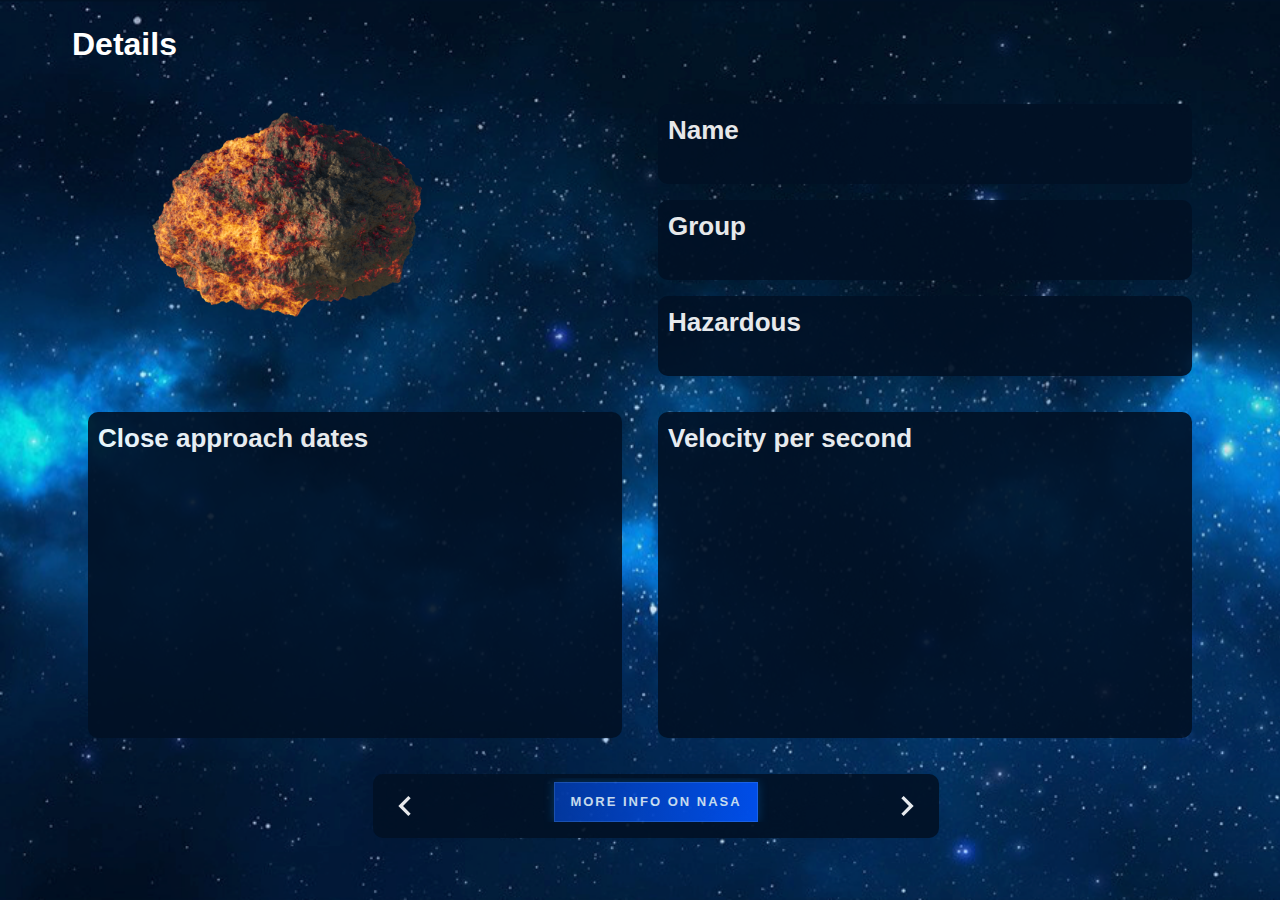
==== detail.html @ 6272f5e7 "commit" ====
<!doctype html>
<html lang="en" >
    <head>
        <meta charset="utf-8">
        <meta http-equiv="x-ua-compatible" content="ie=edge">
        <title>EINDOPDRACHT</title>
        <meta name="description" content="An app about the time of the day the sun is up.">
        <meta name="viewport" content="width=device-width, initial-scale=1.0">
        <meta name="msapplication-TileColor" content="#cce7ff">
        <meta name="theme-color" content="#cce7ff">

        <link rel="apple-touch-icon" sizes="180x180" href="apple-touch-icon.png">
        <link rel="icon" type="image/png" sizes="32x32" href="favicon-32x32.png">
        <link rel="icon" type="image/png" sizes="16x16" href="favicon-16x16.png">
        <link rel="manifest" href="site.webmanifest">
        <link rel="mask-icon" href="safari-pinned-tab.svg" color="#0f3557">

        <link rel="stylesheet" href="css/normalize.css">
        <link rel="stylesheet" href="css/screen.css">

        <script src="script/app2.js"></script>
    </head>
    <body>
        <div class="spaceImgdetail" >
            <!-- Astroid -->
            <div class="o-row">
                <div class="o-container  slide-left">
                    <h2>
                        Details
                    </h2>
                    <div class="c-dashboard">
                        <div class="c-dashboard__item u-x-span-2-bp3">
                            <div class="c-astroidcontainerdetail">
                                <img src="img/png/astroid.png" alt="This is the earth" class="c-astroiddetail">
                            </div>
                        </div>

                        <div class="c-dashboard__item u-x-span-2-bp3">
                            <div class="c-card">
                                <div class="c-card__title">
                                    <h3>Name</h3>
                                </div>
                                <div class="c-card__body">
                                    <p class=" js-astroid-name"></p>
                                </div>
                            </div>
                            <div class="c-card">
                                <div class="c-card__title">
                                    <h3>Group</h3>
                                </div>
                                <div class="c-card__body">
                                    <p class=" js-astroid-namelimited"></p>
                                </div>
                            </div>
                            <div class="c-card">
                                <div class="c-card__title">
                                    <h3>Hazardous</h3>
                                </div>
                                <div class="c-card__body">
                                    <p class=" js-astroid-hazardous"></p>
                                </div>
                            </div>
                        </div>

                        <div class="c-dashboard__item u-x-span-2-bp3">
                            <div class="c-card">
                                <div class="c-card__title">
                                    <h3>Close approach dates</h3>
                                </div>
                                <div class="u-x-span-2-bp3">
                                    <div class="c-card__body c-astroid-dates js-astroid-approach">
                                    </div>
                                </div>
                            </div>
                        </div>
                        <div class="c-dashboard__item u-x-span-2-bp3">
                            <div class="c-card">
                                <div class="c-card__title">
                                    <h3>Velocity per second</h3>
                                </div>
                                <div class="u-x-span-2-bp3">
                                    <div class="c-card__body c-astroid-dates js-astroid-velocity">
                                    </div>
                                </div>
                            </div>
                        </div>
                        <div class="c-dashboard__item c-dashboard__footer">
                            <div class="c-card c-card__footer">
                                <button class="o-button-reset c-button__back c-button__animate js-toggle-back ">
                                    <svg xmlns="http://www.w3.org/2000/svg" viewBox="0 0 24 24" fill="white" width="40px" height="40px"><path d="M0 0h24v24H0z" fill="none"/><path d="M15.41 7.41L14 6l-6 6 6 6 1.41-1.41L10.83 12z"/></svg>
                                </button>
                                <button class="o-button-reset c-button__forward c-button__animate  js-toggle-forward">
                                    <svg class="" xmlns="http://www.w3.org/2000/svg" viewBox="0 0 24 24" fill="white" width="40px" height="40px"><path d="M0 0h24v24H0z" fill="none"/><path d="M10 6L8.59 7.41 13.17 12l-4.58 4.59L10 18l6-6z"/></svg>
                                </button>
                                <div class="c-card__body">
                                    <a class="js-astroid-link c-link-cta c-link-nasa" href="#">More info on nasa</a>
                                </div>
                            </div>
                        </div>
                    </div>
                </div>
            </div>
        </div>
	</body>
</html>
---- css/screen.css ----
/*------------------------------------*\
#FONTS
\*------------------------------------*/
@font-face {
    font-family: "WorkSans Web";
    font-weight: 400;
    src: url("../fonts/WorkSans-Regular.ttf") format("ttf")
}

@font-face {
    font-family: "WorkSans Web";
    font-weight: 600;
    src: url("../fonts/WorkSans-Medium.ttf") format("ttf")
}

@font-face {
    font-family: "WorkSans Web";
    font-weight: 800;
    src: url("../fonts/WorkSans-Bold.ttf") format("ttf")
}
/*------------------------------------*\
#Variables
\*------------------------------------*/

:root {
    /* colors */
    --color-back: #011125;
    --color-front: #ffffff;

    /* opacity */

    /* transitions */

    /*logo width & height */
    --sun-width: 250px;
    --sun-height: 250px;

    --astroid-width: 200%;
    --astroiddetail-width: 150%;

    --ufo-width: 100%;
    /* --ufo-height: 25px; */

     /* baseline */
     --global-baseline: 0.5rem; /* = 8px */
     --global-whitespace: calc(var(--global-baseline) * 3); /* = 24px */
     --global-whitespace-xs: calc(var(--global-baseline) * .5); /* = 4px */
     --global-whitespace-sm: calc(var(--global-baseline) * 1); /*  = 8px */
     --global-whitespace-md: calc(var(--global-baseline) * 2); /*  = 16px */
     --global-whitespace-lg: calc(var(--global-baseline) * 4); /*  = 32px */
     --global-whitespace-xl: calc(var(--global-whitespace) * 2); /*  = 48px */
     --global-whitespace-xxl: calc(var(--global-whitespace) * 3); /*  = 72px */
    
}

/* width */
::-webkit-scrollbar {
  width: 10px;
}

/* Track */
::-webkit-scrollbar-track {
  background: #f1f1f1; 
}
 
/* Handle */
::-webkit-scrollbar-thumb {
  background: #888;
}

/* Handle on hover */
::-webkit-scrollbar-thumb:hover {
  background: #555; 
}

/*------------------------------------*\
#GENERIC
\*------------------------------------*/

/*
    Generic: Page
    ---
    Global page styles + universal box-sizing:
*/

html {
    font-size: 16px;
    line-height: 1.5;
    font-family: "WorkSans Web", Helvetica, arial, sans-serif;
    box-sizing: border-box;
    -webkit-font-smoothing: antialiased;
    -moz-osx-font-smoothing: grayscale;
    font-feature-settings: "zero" 1;

    /* page colors */
    background-color: var(--color-back);
    color: var(--color-front);

}

html, body {
    height: 100%;
    width: 100%;
    margin: 0;
  }

.spaceImg{
    /* background */
    background-image: url("../img/png/space.png");
    background-repeat: no-repeat;
    position: relative;
    background-position: center;
    background-size: cover;
    height: 100%;
    width: 100%;

    overflow:hidden;
}

.spaceImgdetail{
    /* background */
    background-image: url("../img/png/space.png");
    background-repeat: no-repeat;
    position: relative;
    /* background-position: relative; */
    background-size: cover;
    background-attachment: fixed;
    height: 100%;
    width: 100%;

}

.animation-element {
    opacity: 0;
    position: relative;
  }
  /*animation element sliding left*/
  
.animation-element.slide-left {
    opacity: 0;
    -moz-transition: all 500ms linear;
    -webkit-transition: all 500ms linear;
    -o-transition: all 500ms linear;
    transition: all 500ms linear;
    -moz-transform: translate3d(-100px, 0px, 0px);
    -webkit-transform: translate3d(-100px, 0px, 0px);
    -o-transform: translate(-100px, 0px);
    -ms-transform: translate(-100px, 0px);
    transform: translate3d(-100px, 0px, 0px);
  }


*,
*:before,
*:after {
    box-sizing: inherit;
}


/*
* Remove text-shadow in selection highlight:
* https://twitter.com/miketaylr/status/12228805301
*
* Customize the background color to match your design.
*/

::-moz-selection {
    background: red;
    color: white;
    text-shadow: none;
}

::selection {
    background: red;
    color: white;
    text-shadow: none;
}

/*------------------------------------*\
#Elements
\*------------------------------------*/

/*
Elements: Images
---
Default markup for images to make them responsive
*/

img {
    max-width: 500%;
    vertical-align: top;
}

/*
    Elements: typography
    ---
    Default markup for typographic elements
*/

h1,
h2,
h3 {
    font-weight: 700;
}

h1 {
    font-size: 36px;
    line-height: 48px;
    margin: 0 0 24px;
}

h2 {
    font-size: 32px;
    line-height: 40px;
    margin: 0 0 24px;
}

h3 {
    font-size: 26px;
    line-height: 32px;
    margin: 0 0 24px;
}

h4,
h5,
h6 {
    font-size: 16px;
    font-weight: 600;
    line-height: 24px;
    margin: 0 0 24px;
}

p,
ol,
ul,
dl,
table,
address,
figure {
    margin: 0 0 24px;
}

ul,
ol {
    padding-left: 24px;
}

li ul,
li ol {
    margin-bottom: 0;
}

blockquote {
    font-style: normal;
    font-size: 23px;
    line-height: 32px;
    margin: 0 0 24px;
}

blockquote * {
    font-size: inherit;
    line-height: inherit;
}

figcaption {
    font-weight: 400;
    font-size: 12px;
    line-height: 16px;
    margin-top: 8px;
}

hr {
    border: 0;
    height: 1px;
    background: LightGrey;
    margin: 0 0 24px;
}

a {
    color: red;
    outline-color: red;
    outline-width: medium;
    outline-offset: 2px;
}

a:visited,
a:active {
    color: red;
}

a:hover,
a:focus {
    color: red;
}

label,
input {
    display: block;
}

select {
    width: 100%;
}

input::placeholder {
    color: gray;
}

/*------------------------------------*\
#OBJECTS
\*------------------------------------*/

/*
    Objects: Row
    ---
    Creates a horizontal row that stretches the viewport and adds padding around children
*/

.o-row {
    display: flow-root; /* New solution! Fixes margin collapsing */
    position: relative;
    padding: 24px;
}

/* size modifiers */

.o-row--lg {
    padding: 48px 24px 24px;
}

/* color modifiers */

.o-row--neutral-xxxx-light {
    background-color: #fff;
}

@media (min-width: 768px) {
    .o-row {
        padding-left: 48px;
        padding-right: 48px;
    }

    .o-row--md {
        padding-top: 48px;
        padding-bottom: 24px;
    }

    .o-row--lg {
        padding-top: 72px;
        padding-bottom: 48px;
    }
}

/*
    Objects: Container
    ---
    Creates a horizontal container that sets de global max-width
*/

.o-container {
    margin-left: auto;
    margin-right: auto;
    max-width: 71em; /* 71 * 18px = 1278px */
}

/*
    Objects: section
    ---
    Creates vertical whitespace between adjacent sections inside a row
*/

.o-section {
    /* overflow-x: hidden; */
    position: relative;
    display: flow-root; /* New solution! Fixes margin collapsing */
}

.o-section + .o-section {
    padding-top: 24px;
}

@media (min-width: 768px) {
    .o-section--lg + .o-section--lg,
    .o-section--xl + .o-section--xl {
        padding-top: 48px;
    }
}

@media (min-width: 1200px) {
    .o-section--xl + .o-section--xl {
        padding-top: 72px;
    }
}

/*
    Objects: Layout
    ---
    The layout object provides us with a column-style layout system. This object
    contains the basic structural elements, but classes should be complemented
    with width utilities
*/

.o-layout {
    display: -webkit-flex;
    display: -ms-flexbox;
    display: flex;
    flex-wrap: wrap;
}

    .o-layout__item {
        flex-basis: 100%;
    }

/* gutter modifiers, these affect o-layout__item too */

.o-layout--gutter {
    margin: 0 -12px;
}

.o-layout--gutter > .o-layout__item {
    padding: 0 12px;
}

.o-layout--gutter-sm {
    margin: 0 -6px;
}

.o-layout--gutter-sm > .o-layout__item {
    padding: 0 6px;
}

.o-layout--gutter-lg {
    margin: 0 -24px;
}

.o-layout--gutter-lg > .o-layout__item {
    padding: 0 24px;
}

/* reverse horizontal row modifier */

.o-layout--row-reverse {
    flex-direction: row-reverse;
}

/* Horizontal alignment modifiers*/

.o-layout--justify-start {
    justify-content: flex-start;
}

.o-layout--justify-end {
    justify-content: flex-end;
}

.o-layout--justify-center {
    justify-content: center;
}

.o-layout--justify-space-around {
    justify-content: space-around;
}

.o-layout--justify-space-evenly {
    justify-content: space-evenly;
}

.o-layout--justify-space-between {
    justify-content: space-between;
}

/* Vertical alignment modifiers */

.o-layout--align-start {
    align-items: flex-start;
}

.o-layout--align-end {
    align-items: flex-end;
}

.o-layout--align-center {
    align-items: center;
}

.o-layout--align-baseline {
    align-items: baseline;
}

/* Vertical alignment modifiers that only work if there is one than one flex item */

.o-layout--align-content-start {
    align-content: start;
}

.o-layout--align-content-end {
    align-content: end;
}

.o-layout--align-content-center {
    align-content: center;
}

.o-layout--align-content-space-around {
    align-content: space-around;
}

.o-layout--align-content-space-between {
    align-content: space-between;
}

/*
    Object: Button reset
    ---
    Small button reset object
*/

.o-button-reset {
    border: none;
    margin: 0;
    padding: 0;
    width: auto;
    overflow: visible;
    background: transparent;

    /* inherit font & color from ancestor */
    color: inherit;
    font: inherit;

    /* Normalize `line-height`. Cannot be changed from `normal` in Firefox 4+. */
    line-height: normal;

    /* Corrects font smoothing for webkit */
    -webkit-font-smoothing: inherit;
    -moz-osx-font-smoothing: inherit;

    /* Corrects inability to style clickable `input` types in iOS */
    -webkit-appearance: none;
}

/*
    Object: Hide accessible
    ---
    Accessibly hide any element
*/

.o-hide-accessible {
    position: absolute;
    width: 1px;
    height: 1px;
    padding: 0;
    margin: -1px;
    overflow: hidden;
    clip: rect(0, 0, 0, 0);
    border: 0;
}

/*------------------------------------*\
#COMPONENTS
\*------------------------------------*/

/*
    Component: Logo
    ---
    Website main logo
*/

.c-logo {
    display: flex;
    align-items: center;

    margin-top: 32px;

    /*text*/
    font-size: 16px;
    font-weight: 600;
    line-height: 16px;
}

/*
    Component: Earth
    ---
    The Earth
*/

.c-earth{
    position: absolute;
    top: 110%;  /* stond op 50%*/
    left: 50%;
    transform: translate(-50%, -50%);

    /* width: var(--sun-width);
    height: var(--sun-height); */

    width: 110%; 
}

@media (min-width: 600Px ){
    .c-earth{
        top: 100%;
        width: 25%;
    }
}

/*
    Component: Astroid
    ---
    The Astroid
*/

.c-astroid{
    width: var(--astroid-width);
    height: var(--astroid-height);
}

.c-astroidcontainer{
    position: absolute;
    bottom: 25%;
    width: 100%;
}

.c-astroiddetail{
    width: var(--astroiddetail-width);
    height: var(--astroid-height);
}

.c-astroidcontainerdetail{
    position: relative;
    width: 50%;
}

.c-astroid-dates{
    height: 250px;
    overflow: scroll;
}

/*
    Component: UFO
    ---
    The UFO
*/
.c-ufo{
    width: var(--ufo-width);
    height: var(--ufo-height);
}

.c-ufo-move{
    position: relative;
    height: 100%;
    width:100%;

    animation-name: UFO-float;
    animation-duration: 75s;
    animation-iteration-count: infinite;
}

@keyframes UFO-float {
    0%   {left:5%; top:-50px;}
    10%  {left:25%; top:-100px;}
    20%  {left:55%; top:-250px;}
    30%  {left:5%; top:-400px;}
    40%  {left:10%; top:-375px;}
    50%  {left:80%; top:-300px;}
    60%  {left:50%; top:-150px;}
    70%  {left:55%; top:-175px;}
    80%  {left:90%; top:-50px;}
    90%  {left:45%; top:-30px;}
    100% {left:5%; top:-50px;}
    
}

/*
    Component: App
    ---
    Main app wrapper
*/
.c-app{
   max-width: 359px;
   margin: auto;
}

.c-app__summary{
    font-size: 28px;
    line-height: 40px;

}

/*
    Component: Horizon
    ---
    Horizon with sun visualisation
*/
.c-hoizon__bottom{
    max-width: 359px;
    position: absolute;
    bottom: 0px;
}
.c-horizon__line{
    display: flex;
    justify-content: space-between;

    border-top: 1px solid var(--color-front);
    margin-bottom: 34px;
    padding-top: 7px;
}

.c-horizon__time{
    font-size: 12px;
    line-height: 16px;
}

.c-horizon__sky-wrapper {
    position: relative;
    height: 200px;
    overflow: hidden;

    padding-top: 22px;
    padding-right: 40px;
}

.c-horizon__sky {
    position: relative;
    height: 100%;
}

.c-horizon__space {
    position: absolute;
    display: flex;
    flex-direction: column;
    justify-content: center;
    align-items: center;
    width: 40px;

    transform: translateY(22px)
}

.c-dashboard {
    display: grid;
    grid-gap: var(--global-whitespace-xs);
    /* margin-bottom: var(--global-whitespace-md); */

    position: relative;
    width: 100%;
}

.c-dashboard__item {
    width: 100%;
    box-shadow: var(--global-box-shadow);
}

.c-dashboard__footer{
    width: 100%;
}

@media screen and (min-width: 62em) {
    .c-dashboard {
        grid-template-columns: repeat(4, 1fr);
    }

    .c-dashboard__item {
        grid-column: 2 / -2;
    }
}

/*
    Component: Card
*/

.c-card {
    width: auto;

    background-color: var(--color-back);
    border-radius: 10px;
    margin: 16px;
    padding: 10px;

    opacity: 90%;
}

.c-card__header {
    display: flex;
    align-items: center;
    justify-content: space-between;
    /* margin-bottom: var(--global-whitespace-md); */
}

.c-card__title {
    margin-bottom: 0;
    /* font-size: 18px;
    line-height: 25px; */
    font-size: 1.2rem;
    line-height: calc(var(--global-baseline) * 5);
}

.c-card__body {
    width:auto;
    margin: 0;
}

.c-card__landing{
    position: relative;
    display: flex;
    align-items: center;
    width: 50%;
}


.c-card__header,
.c-card__body {
    padding: var(--global-whitespace-md);
}

.c-card__header {
    padding-bottom: 0;
}

.c-card__header > *:last-child,
.c-card__body > *:last-child {
    margin-bottom: 0;
}

.c-card__body,
.c-card__footer {
    padding: var(--global-whitespace-xs) var(--global-whitespace-xs) 0;
    overflow: auto; /* Fix margin collapse */
}

.c-card__footer {   
    text-align: center;
    border-top: 1px solid var(--card__footer-borderColor);
    width: 100%;
}


/*
    Component: CTA link
    ---
    Small cta link with custom animation
*/

.c-link-cta {
    display: inline-block;
    text-decoration: none;
    text-transform: uppercase;
    letter-spacing: 2px;
    font-size: 13px;
    line-height: 24px;
    font-weight: 600;
    padding: 8px 16px;
    transition-duration: .25s;
    transition-timing-function: ease-in-out;
    background: linear-gradient(to right, #033AA7 0%, #0053FB 51%, #033AA7 100%);
    background-size: 200% auto;
    box-shadow: inset 0 0 0 1px rgba(142,199,255,.2), 0 0 10px rgba(17,149,255,.30) ;
}

.c-link-cta,
.c-link-cta:visited,
.c-link-cta:active {
    color: #DBEDFF;
}

.c-link-cta:hover {
    color: #fff;
    background-position: right center;
    box-shadow: inset 0 0 0 1px rgba(142,199,255,.4), 0 0 10px rgba(17,149,255,.8) ;
}

.c-link-nasa{
    /* display: flex;
    justify-content:center;
    align-items: center; */
    margin: auto;
}

/*
    Component: Button
    ---
    Class to put on form buttons or
*/

.c-button__forward { 
    margin: 8px;   
    float: right;
}

.c-button__back { 
    margin: 8px;   
    float: left;
}

.c-button__back.c-button__animate:focus{
    fill: white;
    animation-name: arrowback;
    animation-duration: 5s;
}

.c-button__forward.c-button__animate:focus{
    fill: white;
    animation-name: arrowforward;
    animation-duration: 5s;
}


/* button animation */


@keyframes arrowback {
    0%,
    100% {
        transform: translateX(0);
        opacity: 1;
    }
    23% {
        transform: translateX(20px);
        opacity: 1;
    }
    24%,
    80% {
        transform: translateX(-22px);
        opacity: 0;
    }
    81% {
        opacity: 1;
        transform: translateX(-22px);
    }
}
@keyframes arrowforward {
    0%,
    100% {
        transform: translateX(0px);
        opacity: 1;
    }
    23% {
        transform: translateX(-20px);
        opacity: 1;
    }
    24%,
    80% {
        transform: translateX(22px);
        opacity: 0;
    }
    81% {
        opacity: 1;
        transform: translateX(22px);
    }
}

/*
    Component: figure
    ---
    Special type of figure and figcaption
*/

.c-figure {
    display: flex;
    justify-content: center;
}

/*------------------------------------*\
#UTILITIES
\*------------------------------------*/

/*
    Utilities: Mute
    Mute with opacity
*/
.u-muted{
    opacity: 60%;
}

/*
    Utility: Flex
    ---
    Utility classes to put specific flex properties onto elements
    Will be mostly used on o-layout__item
*/

.u-flex-basis-auto {
    flex-basis: auto !important;
}

.u-flex-grow-1 {
    flex-grow: 1 !important;
}

.u-1-of-2 {
    flex-basis: calc(100% / 2) !important;
}

.u-1-of-3 {
    flex-basis: calc(100% / 3) !important;
}

.u-2-of-3 {
    flex-basis: calc(100% / 3 * 2) !important;
}

.u-1-of-4 {
    flex-basis: calc(100% / 4) !important;
}

.u-3-of-4 {
    flex-basis: calc(100% / 4 * 3) !important;
}

.u-1-of-5 {
    flex-basis: calc(100% / 5) !important;
}

.u-2-of-5 {
    flex-basis: calc(100% / 5 * 2) !important;
}

.u-3-of-5 {
    flex-basis: calc(100% / 5 * 3) !important;
}

.u-4-of-5 {
    flex-basis: calc(100% / 5 * 4) !important;
}

.u-1-of-6 {
    flex-basis: calc(100% / 6) !important;
}

.u-5-of-6 {
    flex-basis: calc(100% / 6 * 5) !important;
}

@media (min-width: 576px) {
    .u-1-of-2-bp1 {
        flex-basis: calc(100% / 2) !important;
    }
    .u-1-of-3-bp1 {
        flex-basis: calc(100% / 3) !important;
    }
    .u-2-of-3-bp1 {
        flex-basis: calc(100% / 3 * 2) !important;
    }
    .u-1-of-4-bp1 {
        flex-basis: calc(100% / 4) !important;
    }
    .u-3-of-4-bp1 {
        flex-basis: calc(100% / 4 * 3) !important;
    }
    .u-1-of-5-bp1 {
        flex-basis: calc(100% / 5) !important;
    }
    .u-2-of-5-bp1 {
        flex-basis: calc(100% / 5 * 2) !important;
    }
    .u-3-of-5-bp1 {
        flex-basis: calc(100% / 5 * 3) !important;
    }
    .u-4-of-5-bp1 {
        flex-basis: calc(100% / 5 * 4) !important;
    }
    .u-1-of-6-bp1 {
        flex-basis: calc(100% / 6) !important;
    }
    .u-5-of-6-bp1 {
        flex-basis: calc(100% / 6 * 5) !important;
    }
}

@media (min-width: 768px) {
    .u-1-of-2-bp2 {
        flex-basis: calc(100% / 2) !important;
    }
    .u-1-of-3-bp2 {
        flex-basis: calc(100% / 3) !important;
    }
    .u-2-of-3-bp2 {
        flex-basis: calc(100% / 3 * 2) !important;
    }
    .u-1-of-4-bp2 {
        flex-basis: calc(100% / 4) !important;
    }
    .u-3-of-4-bp2 {
        flex-basis: calc(100% / 4 * 3) !important;
    }
    .u-1-of-5-bp2 {
        flex-basis: calc(100% / 5) !important;
    }
    .u-2-of-5-bp2 {
        flex-basis: calc(100% / 5 * 2) !important;
    }
    .u-3-of-5-bp2 {
        flex-basis: calc(100% / 5 * 3) !important;
    }
    .u-4-of-5-bp2 {
        flex-basis: calc(100% / 5 * 4) !important;
    }
    .u-1-of-6-bp2 {
        flex-basis: calc(100% / 6) !important;
    }
    .u-5-of-6-bp2 {
        flex-basis: calc(100% / 6 * 5) !important;
    }
}

@media (min-width: 992px) {
    .u-1-of-2-bp3 {
        flex-basis: calc(100% / 2) !important;
    }
    .u-1-of-3-bp3 {
        flex-basis: calc(100% / 3) !important;
    }
    .u-2-of-3-bp3 {
        flex-basis: calc(100% / 3 * 2) !important;
    }
    .u-1-of-4-bp3 {
        flex-basis: calc(100% / 4) !important;
    }
    .u-3-of-4-bp3 {
        flex-basis: calc(100% / 4 * 3) !important;
    }
    .u-1-of-5-bp3 {
        flex-basis: calc(100% / 5) !important;
    }
    .u-2-of-5-bp3 {
        flex-basis: calc(100% / 5 * 2) !important;
    }
    .u-3-of-5-bp3 {
        flex-basis: calc(100% / 5 * 3) !important;
    }
    .u-4-of-5-bp3 {
        flex-basis: calc(100% / 5 * 4) !important;
    }
    .u-1-of-6-bp3 {
        flex-basis: calc(100% / 6) !important;
    }
    .u-5-of-6-bp3 {
        flex-basis: calc(100% / 6 * 5) !important;
    }
}

@media (min-width: 1200px) {
    .u-1-of-2-bp4 {
        flex-basis: calc(100% / 2) !important;
    }
    .u-1-of-3-bp4 {
        flex-basis: calc(100% / 3) !important;
    }
    .u-2-of-3-bp4 {
        flex-basis: calc(100% / 3 * 2) !important;
    }
    .u-1-of-4-bp4 {
        flex-basis: calc(100% / 4) !important;
    }
    .u-3-of-4-bp4 {
        flex-basis: calc(100% / 4 * 3) !important;
    }
    .u-1-of-5-bp4 {
        flex-basis: calc(100% / 5) !important;
    }
    .u-2-of-5-bp4 {
        flex-basis: calc(100% / 5 * 2) !important;
    }
    .u-3-of-5-bp4 {
        flex-basis: calc(100% / 5 * 3) !important;
    }
    .u-4-of-5-bp4 {
        flex-basis: calc(100% / 5 * 4) !important;
    }
    .u-1-of-6-bp4 {
        flex-basis: calc(100% / 6) !important;
    }
    .u-5-of-6-bp4 {
        flex-basis: calc(100% / 6 * 5) !important;
    }
}

/*
    Utilities: span
    Utility classes to span grid items across the x and y axis
*/

/* x: horizontal */

@media (min-width: 62em) {

    .u-x-span-2-bp3 {
        grid-column: span 2;
    }

    .u-x-span-3-bp3 {
        grid-column: span 3;
    }

    .u-x-span-4-bp3 {
        grid-column: span 4;
    }

    .u-x-span-6-bp3 {
        grid-column: span 6;
    }

    .u-x-span-8-bp3 {
        grid-column: span 8;
    }

    .u-x-span-9-bp3 {
        grid-column: span 9;
    }

}

/* y: vertical */

@media (min-width: 62em) {

    .u-y-span-2-bp3 {
        grid-row: span 2;
    }

}



/*------------------------------------*\
#STATES
\*------------------------------------*/

/*
    Change the theme using CSS vars.
*/

.is-night {
    --color-front: #CCE7FF;
    --color-back:  #0F3557;
 }
/* Night version: just switch the light and dark vars */

/*------------------------------------*\
#MEDIA
\*------------------------------------*/

/*
    Print styles.
    ---
    Inlined to avoid the additional HTTP request:
    http://www.phpied.com/delay-loading-your-print-css/
*/

@media print {
    *,
    *:before,
    *:after {
        background: transparent !important;
        color: #000 !important;
        /* Black prints faster:
        http://www.sanbeiji.com/archives/953 */
        box-shadow: none !important;
        text-shadow: none !important;
    }
    a,
    a:visited {
        text-decoration: underline;
    }
    a[href]:after {
        content: " (" attr(href) ")";
    }
    abbr[title]:after {
        content: " (" attr(title) ")";
    }
    /*
    * Don't show links that are fragment identifiers,
    * or use the `javascript:` pseudo protocol
    */
    a[href^="#"]:after,
    a[href^="javascript:"]:after {
        content: "";
    }
    pre {
        white-space: pre-wrap !important;
    }
    pre,
    blockquote {
        border: 1px solid #999;
        page-break-inside: avoid;
    }
    /*
    * Printing Tables:
    * http://css-discuss.incutio.com/wiki/Printing_Tables
    */
    thead {
        display: table-header-group;
    }
    tr,
    img {
        page-break-inside: avoid;
    }
    p,
    h2,
    h3 {
        orphans: 3;
        widows: 3;
    }
    h2,
    h3 {
        page-break-after: avoid;
    }
}
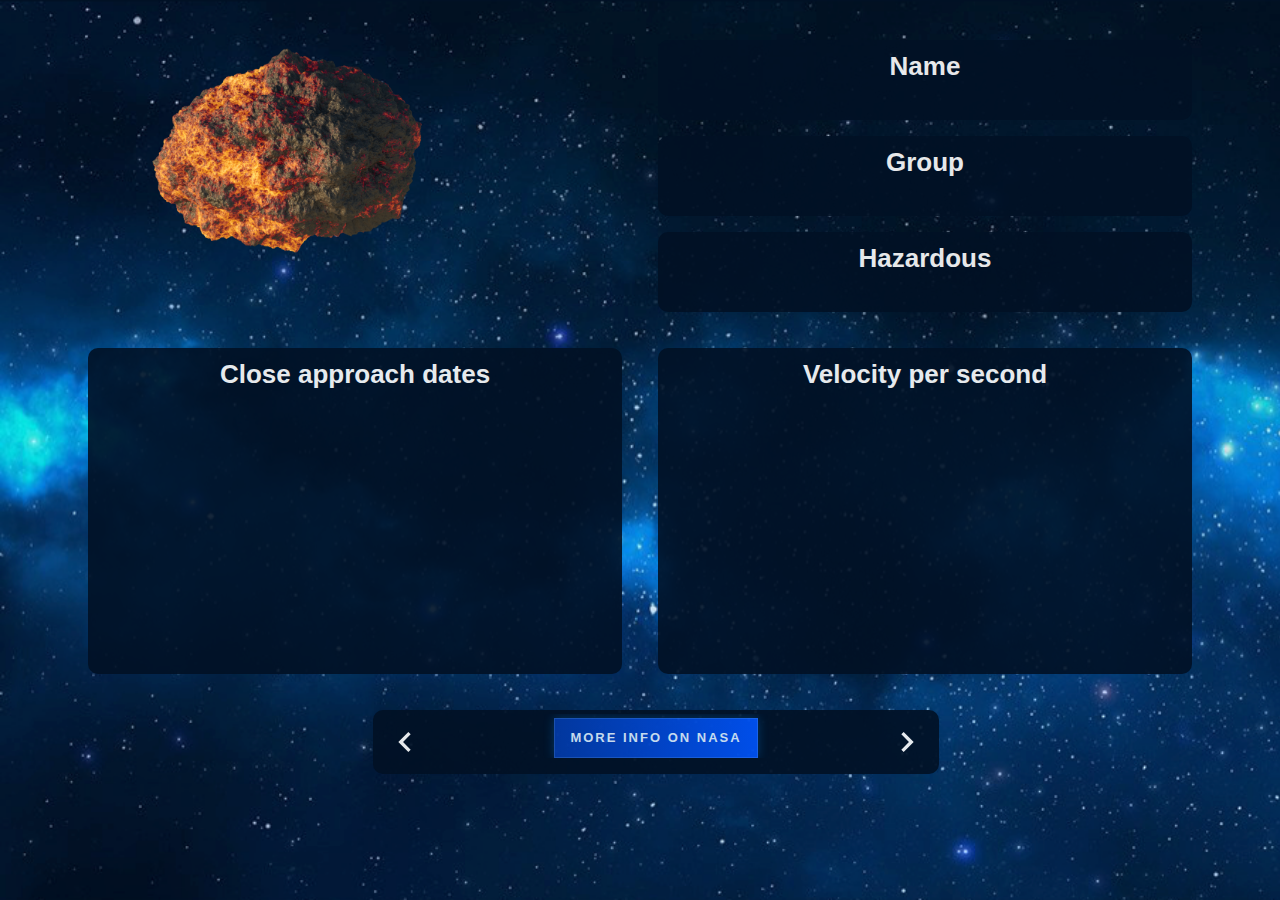
==== commit 976f3c8f: "commit" ====
--- a/detail.html
+++ b/detail.html
@@ -25,9 +25,6 @@
             <!-- Astroid -->
             <div class="o-row">
                 <div class="o-container  slide-left">
-                    <h2>
-                        Details
-                    </h2>
                     <div class="c-dashboard">
                         <div class="c-dashboard__item u-x-span-2-bp3">
                             <div class="c-astroidcontainerdetail">
--- a/css/screen.css
+++ b/css/screen.css
@@ -26,6 +26,13 @@
     /* colors */
     --color-back: #011125;
     --color-front: #ffffff;
+    --color-back-with-opacity : rgba(1,17,37,0.75);
+
+    --global-color-neutral-xx-light: #FFFFFF;
+    --global-color-neutral-x-light: #DCDAE0;
+    --global-color-neutral-light: #616466;
+    --global-color-neutral: #47454D;
+    --global-color-neutral-dark: #17191A;
 
     /* opacity */
 
@@ -768,12 +775,10 @@
 
 .c-card {
     width: auto;
-
     background-color: var(--color-back);
     border-radius: 10px;
-    margin: 16px;
+    margin: var(--global-whitespace-md);
     padding: 10px;
-
     opacity: 90%;
 }
 
@@ -786,11 +791,17 @@
 
 .c-card__title {
     margin-bottom: 0;
-    /* font-size: 18px;
-    line-height: 25px; */
-    font-size: 1.2rem;
+    font-size: 2rem;
     line-height: calc(var(--global-baseline) * 5);
-}
+
+}
+
+.c-card__description {
+    font-size: 1rem;
+    line-height: var(--global-whitespace);
+    color: var(--global-color-neutral-x-light);
+    text-align: center;
+} 
 
 .c-card__body {
     width:auto;
@@ -801,9 +812,9 @@
     position: relative;
     display: flex;
     align-items: center;
-    width: 50%;
-}
-
+    margin: auto;
+    width: 100%;
+}
 
 .c-card__header,
 .c-card__body {
@@ -829,6 +840,72 @@
     text-align: center;
     border-top: 1px solid var(--card__footer-borderColor);
     width: 100%;
+}
+
+/* 
+    Component: landingpage
+*/
+
+
+  
+  .c-input__email {
+    font-size: 20px;
+    height: 50px;
+    width: 100%;
+    border-radius: 25px;
+    padding-left: 24px;
+    border-color: var(--global-color-neutral-xx-light);
+    border-style: solid;
+    background-color: transparent;
+    color: var(--global-color-neutral-xx-light);
+    outline: none;
+
+    margin-bottom: var(--global-whitespace-xs);
+  }
+  
+  
+  .c-input__register {
+    font-size: 20px;
+    height: 50px;
+    width: 100%;
+    border-radius: 25px;
+    text-align: center;
+    background-color:transparent;
+    border-color: var(--global-color-neutral-xx-light);
+    color: var(--global-color-neutral-xx-light);
+    outline: none;
+    cursor: pointer;
+    margin-top: var(--global-whitespace-xs);
+  }
+
+  @media (min-width: 992px) {
+
+    .c-card__title{
+        font-size: 3rem;
+        margin-bottom: var(--global-whitespace-md) ;
+        text-align: center;
+    }
+
+    .c-card__description{
+        font-size: 1.5rem;
+    }
+    .c-input__email {
+        width: 25%;
+        margin-right: var(--global-whitespace-lg);
+      }
+      
+      
+      .c-input__register {
+        width: 25%;
+      }
+
+      .c-card__register{
+        display: flex;
+        justify-content:center;
+
+        margin-top: var(--global-whitespace-md);
+        
+    }
 }
 
 
@@ -957,6 +1034,42 @@
     justify-content: center;
 }
 
+/*
+    Component: Frame
+    ---
+    Frame on landingspage.html
+*/
+
+.c-frame {
+    width: 63.19em;
+    height: 36.19em;
+    background-color: var(--color-back-with-opacity);
+    border-radius: 50px;
+    overflow: hidden;
+    margin-left: auto;
+    margin-right: auto;
+  }
+  
+  /* @media screen and (min-width: 1920px) {
+    .c-frame {
+    } */
+  
+  .c-form{
+    display: flex;
+    justify-content: center;
+    margin-left: auto;
+    margin-top: 32px;
+    margin-right: auto;
+    margin-bottom: 0;
+  }
+
+  @media (min-width: 992px) {
+    .c-form-landing{
+        margin: var(--global-whitespace-xxl);
+    }
+}
+  
+
 /*------------------------------------*\
 #UTILITIES
 \*------------------------------------*/
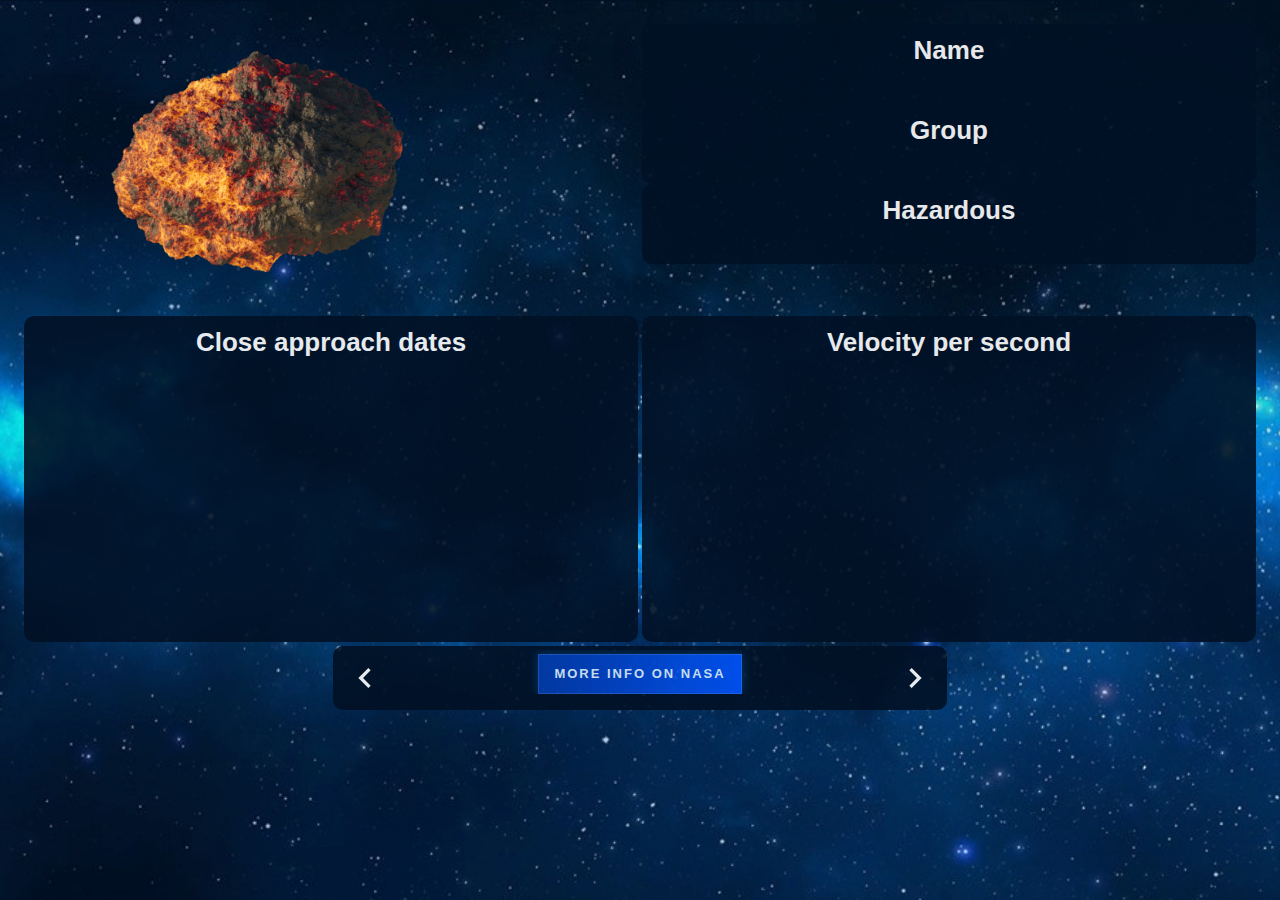
==== commit a411cc4a: "commit" ====
--- a/detail.html
+++ b/detail.html
@@ -3,7 +3,7 @@
     <head>
         <meta charset="utf-8">
         <meta http-equiv="x-ua-compatible" content="ie=edge">
-        <title>EINDOPDRACHT</title>
+        <title>Astroid viewer</title>
         <meta name="description" content="An app about the time of the day the sun is up.">
         <meta name="viewport" content="width=device-width, initial-scale=1.0">
         <meta name="msapplication-TileColor" content="#cce7ff">
--- a/css/screen.css
+++ b/css/screen.css
@@ -324,10 +324,16 @@
 */
 
 .o-row {
-    display: flow-root; /* New solution! Fixes margin collapsing */
     position: relative;
-    padding: 24px;
-}
+    padding: 24px 24px 0;
+}
+
+.o-row--center {
+    min-height: 100vh;
+    display: flex;
+    align-items: center;
+}
+
 
 /* size modifiers */
 
@@ -343,8 +349,7 @@
 
 @media (min-width: 768px) {
     .o-row {
-        padding-left: 48px;
-        padding-right: 48px;
+        margin:auto;
     }
 
     .o-row--md {
@@ -367,7 +372,8 @@
 .o-container {
     margin-left: auto;
     margin-right: auto;
-    max-width: 71em; /* 71 * 18px = 1278px */
+    max-width: 79.5em; /* 79.5 * 16px = 1272 */
+    width: 100%;
 }
 
 /*
@@ -676,21 +682,6 @@
     
 }
 
-/*
-    Component: App
-    ---
-    Main app wrapper
-*/
-.c-app{
-   max-width: 359px;
-   margin: auto;
-}
-
-.c-app__summary{
-    font-size: 28px;
-    line-height: 40px;
-
-}
 
 /*
     Component: Horizon
@@ -774,10 +765,9 @@
 */
 
 .c-card {
-    width: auto;
+    width: 100%;
     background-color: var(--color-back);
     border-radius: 10px;
-    margin: var(--global-whitespace-md);
     padding: 10px;
     opacity: 90%;
 }
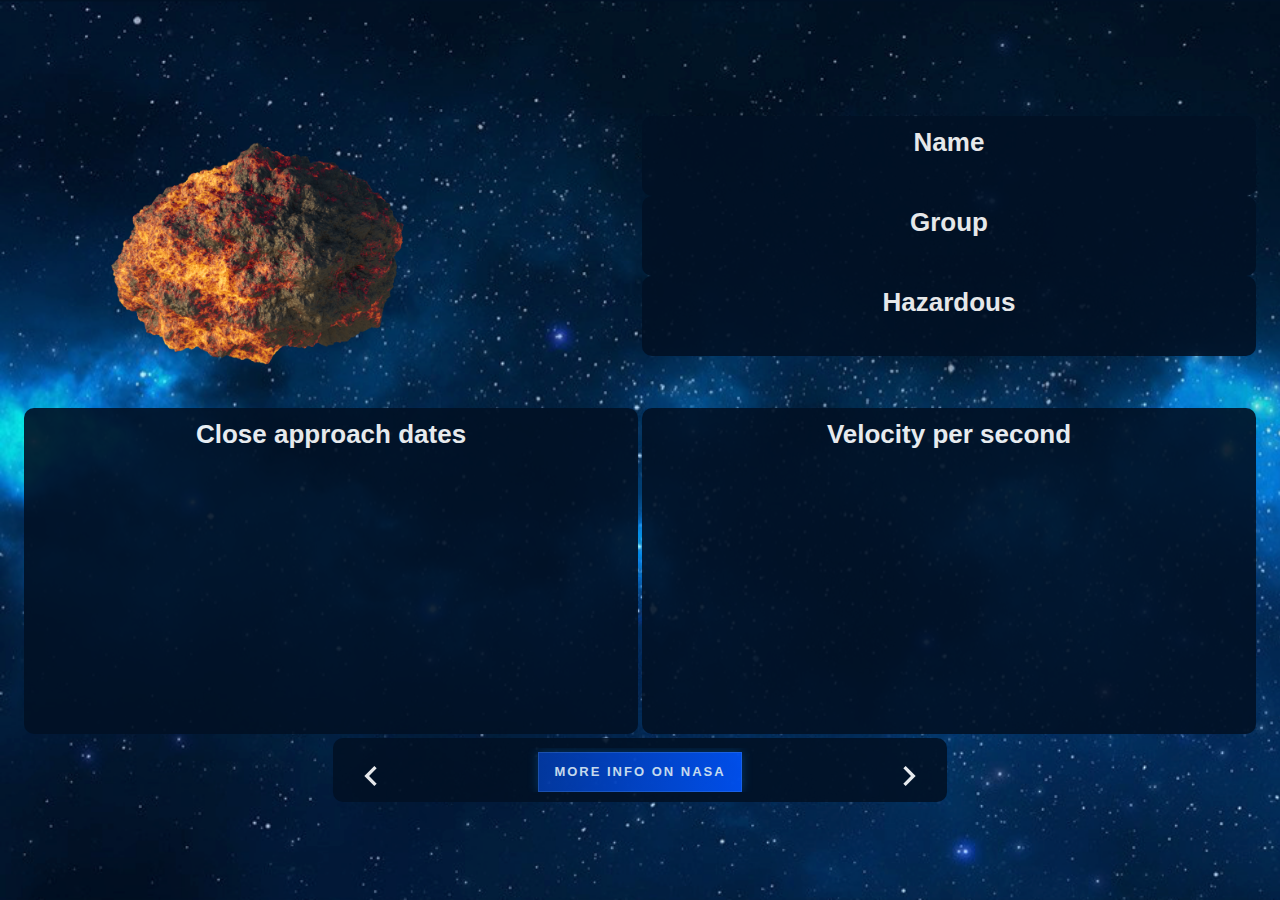
==== commit 1aec784e: "commit" ====
--- a/detail.html
+++ b/detail.html
@@ -23,7 +23,7 @@
     <body>
         <div class="spaceImgdetail" >
             <!-- Astroid -->
-            <div class="o-row">
+            <div class="o-row o-row--lg o-row--center">
                 <div class="o-container  slide-left">
                     <div class="c-dashboard">
                         <div class="c-dashboard__item u-x-span-2-bp3">
@@ -82,15 +82,15 @@
                             </div>
                         </div>
                         <div class="c-dashboard__item c-dashboard__footer">
-                            <div class="c-card c-card__footer">
+                            <div class="c-card ">
                                 <button class="o-button-reset c-button__back c-button__animate js-toggle-back ">
                                     <svg xmlns="http://www.w3.org/2000/svg" viewBox="0 0 24 24" fill="white" width="40px" height="40px"><path d="M0 0h24v24H0z" fill="none"/><path d="M15.41 7.41L14 6l-6 6 6 6 1.41-1.41L10.83 12z"/></svg>
                                 </button>
                                 <button class="o-button-reset c-button__forward c-button__animate  js-toggle-forward">
                                     <svg class="" xmlns="http://www.w3.org/2000/svg" viewBox="0 0 24 24" fill="white" width="40px" height="40px"><path d="M0 0h24v24H0z" fill="none"/><path d="M10 6L8.59 7.41 13.17 12l-4.58 4.59L10 18l6-6z"/></svg>
                                 </button>
-                                <div class="c-card__body">
-                                    <a class="js-astroid-link c-link-cta c-link-nasa" href="#">More info on nasa</a>
+                                <div class="c-card__body c-link-nasa">
+                                    <a class="js-astroid-link c-link-cta " href="#">More info on nasa</a>
                                 </div>
                             </div>
                         </div>
--- a/css/screen.css
+++ b/css/screen.css
@@ -795,7 +795,7 @@
 
 .c-card__body {
     width:auto;
-    margin: 0;
+    padding-top: 20px;
 }
 
 .c-card__landing{
@@ -826,11 +826,7 @@
     overflow: auto; /* Fix margin collapse */
 }
 
-.c-card__footer {   
-    text-align: center;
-    border-top: 1px solid var(--card__footer-borderColor);
-    width: 100%;
-}
+
 
 /* 
     Component: landingpage
@@ -934,10 +930,13 @@
 }
 
 .c-link-nasa{
-    /* display: flex;
-    justify-content:center;
-    align-items: center; */
-    margin: auto;
+    display: flex;
+    align-items: center;
+    justify-content: center;
+    padding: auto;
+    margin: 0;
+
+    
 }
 
 /*
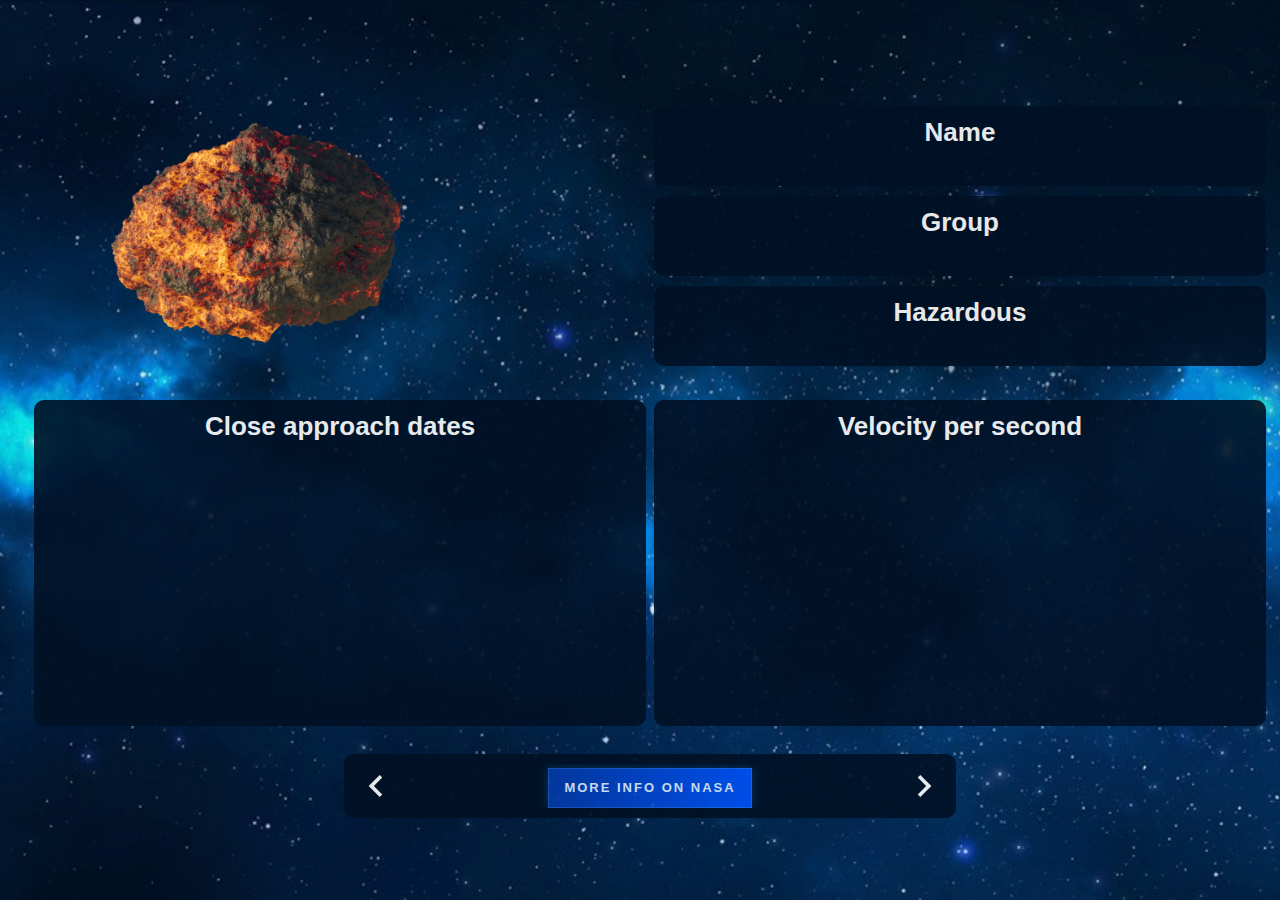
==== commit fa3c7f53: "commit" ====
--- a/detail.html
+++ b/detail.html
@@ -84,10 +84,10 @@
                         <div class="c-dashboard__item c-dashboard__footer">
                             <div class="c-card ">
                                 <button class="o-button-reset c-button__back c-button__animate js-toggle-back ">
-                                    <svg xmlns="http://www.w3.org/2000/svg" viewBox="0 0 24 24" fill="white" width="40px" height="40px"><path d="M0 0h24v24H0z" fill="none"/><path d="M15.41 7.41L14 6l-6 6 6 6 1.41-1.41L10.83 12z"/></svg>
+                                    <svg xmlns="http://www.w3.org/2000/svg" viewBox="0 0 24 24" fill="white" width="44px" height="44px"><path d="M0 0h24v24H0z" fill="none"/><path d="M15.41 7.41L14 6l-6 6 6 6 1.41-1.41L10.83 12z"/></svg>
                                 </button>
                                 <button class="o-button-reset c-button__forward c-button__animate  js-toggle-forward">
-                                    <svg class="" xmlns="http://www.w3.org/2000/svg" viewBox="0 0 24 24" fill="white" width="40px" height="40px"><path d="M0 0h24v24H0z" fill="none"/><path d="M10 6L8.59 7.41 13.17 12l-4.58 4.59L10 18l6-6z"/></svg>
+                                    <svg class="" xmlns="http://www.w3.org/2000/svg" viewBox="0 0 24 24" fill="white" width="44px" height="44px"><path d="M0 0h24v24H0z" fill="none"/><path d="M10 6L8.59 7.41 13.17 12l-4.58 4.59L10 18l6-6z"/></svg>
                                 </button>
                                 <div class="c-card__body c-link-nasa">
                                     <a class="js-astroid-link c-link-cta " href="#">More info on nasa</a>
--- a/css/screen.css
+++ b/css/screen.css
@@ -734,7 +734,7 @@
 
 .c-dashboard {
     display: grid;
-    grid-gap: var(--global-whitespace-xs);
+    grid-gap: var(--global-whitespace-sm);
     /* margin-bottom: var(--global-whitespace-md); */
 
     position: relative;
@@ -768,6 +768,7 @@
     width: 100%;
     background-color: var(--color-back);
     border-radius: 10px;
+    margin: 10px;
     padding: 10px;
     opacity: 90%;
 }
@@ -946,12 +947,12 @@
 */
 
 .c-button__forward { 
-    margin: 8px;   
+    margin: auto;   
     float: right;
 }
 
 .c-button__back { 
-    margin: 8px;   
+    margin: auto;   
     float: left;
 }
 
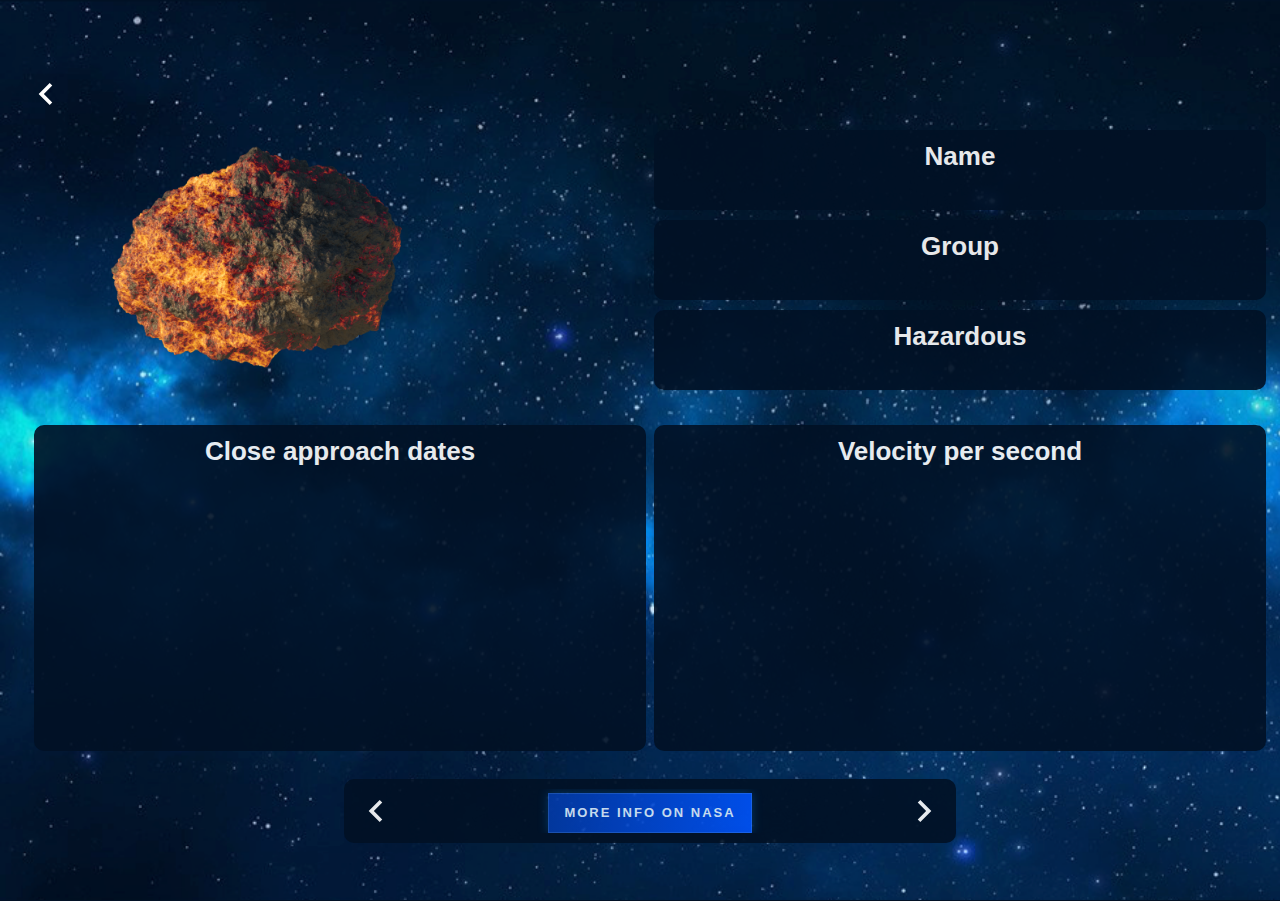
==== commit f1004d90: "commit" ====
--- a/detail.html
+++ b/detail.html
@@ -25,6 +25,11 @@
             <!-- Astroid -->
             <div class="o-row o-row--lg o-row--center">
                 <div class="o-container  slide-left">
+                    <button class="o-button-reset c-button__back c-button__animate js-toggle-Home">
+                        <!-- <a href=""> -->
+                            <svg xmlns="http://www.w3.org/2000/svg" viewBox="0 0 24 24" fill="white" width="44px" height="44px"><path d="M0 0h24v24H0z" fill="none"/><path d="M15.41 7.41L14 6l-6 6 6 6 1.41-1.41L10.83 12z"/></svg>
+                        <!-- </a> -->
+                    </button>
                     <div class="c-dashboard">
                         <div class="c-dashboard__item u-x-span-2-bp3">
                             <div class="c-astroidcontainerdetail">
@@ -65,7 +70,7 @@
                                     <h3>Close approach dates</h3>
                                 </div>
                                 <div class="u-x-span-2-bp3">
-                                    <div class="c-card__body c-astroid-dates js-astroid-approach">
+                                    <div class="c-card__body c-astroid-list js-astroid-approach">
                                     </div>
                                 </div>
                             </div>
@@ -76,7 +81,7 @@
                                     <h3>Velocity per second</h3>
                                 </div>
                                 <div class="u-x-span-2-bp3">
-                                    <div class="c-card__body c-astroid-dates js-astroid-velocity">
+                                    <div class="c-card__body c-astroid-list js-astroid-velocity">
                                     </div>
                                 </div>
                             </div>
@@ -98,5 +103,5 @@
                 </div>
             </div>
         </div>
-	</body>
+    </body>
 </html>
--- a/css/screen.css
+++ b/css/screen.css
@@ -624,6 +624,12 @@
 .c-astroid{
     width: var(--astroid-width);
     height: var(--astroid-height);
+    transition: fill 0.15s, transform 0.5s ease-out;
+}
+
+.c-astroid:hover{
+    transform: scale(2);
+    -webkit-transform: scale(2);
 }
 
 .c-astroidcontainer{
@@ -642,9 +648,10 @@
     width: 50%;
 }
 
-.c-astroid-dates{
+.c-astroid-list{
     height: 250px;
     overflow: scroll;
+    text-align: center;
 }
 
 /*
@@ -655,6 +662,7 @@
 .c-ufo{
     width: var(--ufo-width);
     height: var(--ufo-height);
+    transition: fill 0.15s, transform 0.5s ease-out;
 }
 
 .c-ufo-move{
@@ -680,6 +688,10 @@
     90%  {left:45%; top:-30px;}
     100% {left:5%; top:-50px;}
     
+}
+
+.c-ufo:hover{
+    transform: scale(2);
 }
 
 
@@ -1013,16 +1025,6 @@
     }
 }
 
-/*
-    Component: figure
-    ---
-    Special type of figure and figcaption
-*/
-
-.c-figure {
-    display: flex;
-    justify-content: center;
-}
 
 /*
     Component: Frame
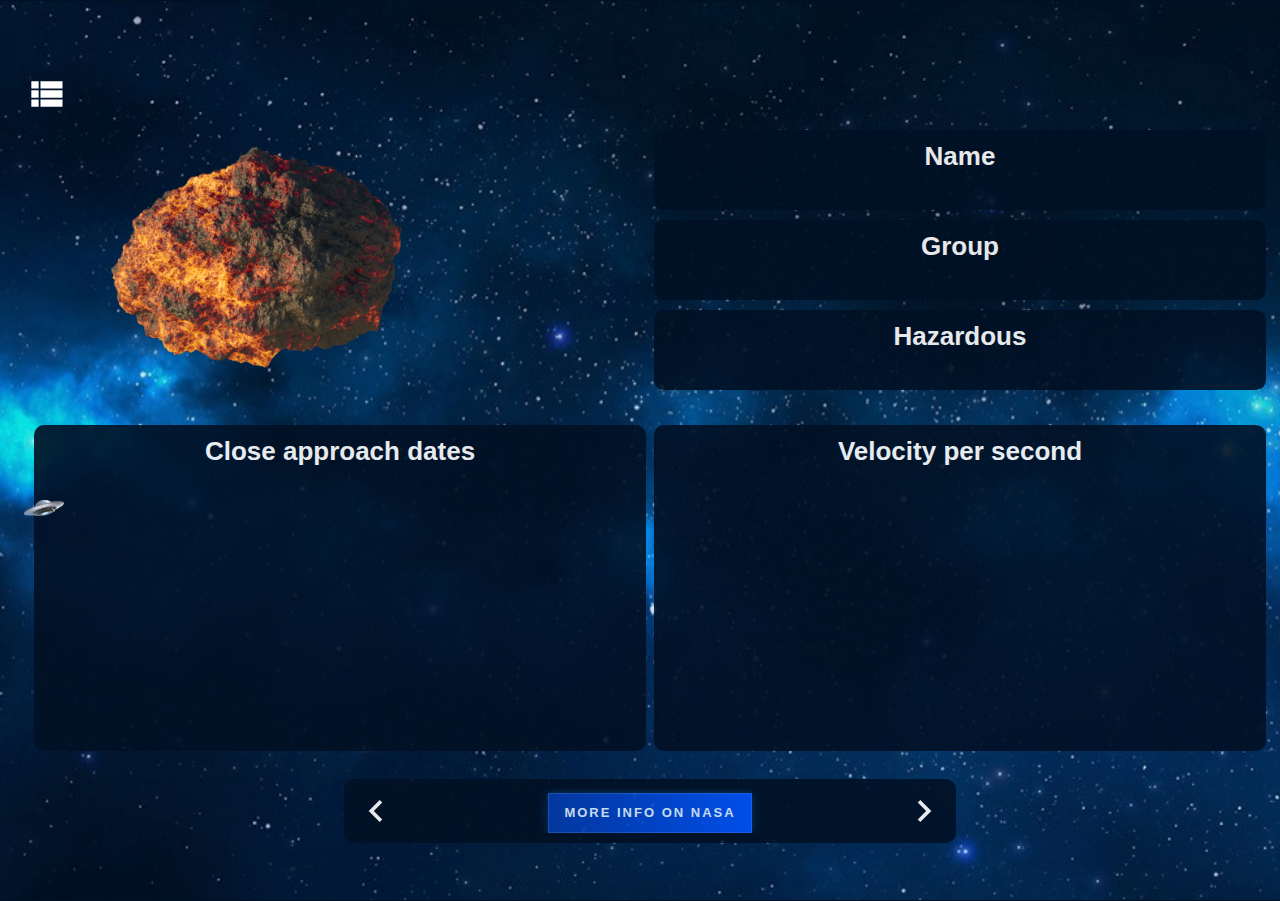
==== commit 4056d27a: "commit" ====
--- a/detail.html
+++ b/detail.html
@@ -20,15 +20,51 @@
 
         <script src="script/app2.js"></script>
     </head>
-    <body>
-        <div class="spaceImgdetail" >
+    <body class="spaceImgdetail ">
+        <div class="c-table-overview  c-table--visible " >
+            <div class="c-astroidcontainer ">
+                <!-- Astroid -->
+                <div class="js-astroids js-space test">
+                    <span class="c-horizon__space js-space0 c-astroid-detail" style="bottom: 40%; left: 1%;">
+                    </span>
+                    <span class="c-horizon__space js-space1 c-astroid-detail" style="bottom: 40%; left: 1%;">
+                    </span>
+                    <span class="c-horizon__space js-space2 c-astroid-detail" style="bottom: 40%; left: 1%;">
+                    </span>
+                    <span class="c-horizon__space js-space3 c-astroid-detail" style="bottom: 40%; left: 1%;">
+                    </span>
+                    <span class="c-horizon__space js-space4" style="bottom: 40%; left: 1%;">
+                    </span>
+                    <span class="c-horizon__space js-space5" style="bottom: 40%; left: 1%;">
+                    </span>
+                    <span class="c-horizon__space js-space6" style="bottom: 40%; left: 1%;">
+                    </span>
+                    <span class="c-horizon__space js-space7" style="bottom: 40%; left: 1%;">
+                    </span>
+                    <span class="c-horizon__space js-space8" style="bottom: 40%; left: 1%;">
+                    </span>
+                    <span class="c-horizon__space js-space9" style="bottom: 40%; left: 1%;">
+                    </span>
+                    <span class="c-horizon__space js-space10" style="bottom: 40%; left: 1%;">
+                    </span>
+
+                    <!-- UFO  -->
+                    <span class="c-horizon__space js-ufo c-ufo-move">
+                        <img src="img/png/ufo.png" alt="UFO" class="c-ufo">
+                    </span>
+                </div>
+            </div>
+            <div>
+                <img src="img/png/earth.png" alt="This is the earth" class="c-earth">
+            </div>
+        </div>
+
+        <div class="c-table-detail" >
             <!-- Astroid -->
             <div class="o-row o-row--lg o-row--center">
                 <div class="o-container  slide-left">
                     <button class="o-button-reset c-button__back c-button__animate js-toggle-Home">
-                        <!-- <a href=""> -->
-                            <svg xmlns="http://www.w3.org/2000/svg" viewBox="0 0 24 24" fill="white" width="44px" height="44px"><path d="M0 0h24v24H0z" fill="none"/><path d="M15.41 7.41L14 6l-6 6 6 6 1.41-1.41L10.83 12z"/></svg>
-                        <!-- </a> -->
+                        <svg xmlns="http://www.w3.org/2000/svg" viewBox="0 0 24 24" fill="white" width="44px" height="44px"><path d="M0 0h24v24H0z" fill="none"/><path d="M4 14h4v-4H4v4zm0 5h4v-4H4v4zM4 9h4V5H4v4zm5 5h12v-4H9v4zm0 5h12v-4H9v4zM9 5v4h12V5H9z"/></svg>
                     </button>
                     <div class="c-dashboard">
                         <div class="c-dashboard__item u-x-span-2-bp3">
@@ -99,6 +135,9 @@
                                 </div>
                             </div>
                         </div>
+                        <span class="c-horizon__space js-ufo c-ufo-move">
+                            <img src="img/png/ufo.png" alt="UFO" class="c-ufo">
+                        </span>
                     </div>
                 </div>
             </div>
--- a/css/screen.css
+++ b/css/screen.css
@@ -111,21 +111,8 @@
     margin: 0;
   }
 
-.spaceImg{
-    /* background */
-    background-image: url("../img/png/space.png");
-    background-repeat: no-repeat;
-    position: relative;
-    background-position: center;
-    background-size: cover;
-    height: 100%;
-    width: 100%;
-
-    overflow:hidden;
-}
 
 .spaceImgdetail{
-    /* background */
     background-image: url("../img/png/space.png");
     background-repeat: no-repeat;
     position: relative;
@@ -135,6 +122,16 @@
     height: 100%;
     width: 100%;
 
+}
+
+@media (min-width: 992px) {
+    .spaceImgdetail{
+       overflow: hidden;
+    }
+}
+
+.spaceimg-Overflow{
+    overflow: hidden;
 }
 
 .animation-element {
@@ -572,6 +569,11 @@
 #COMPONENTS
 \*------------------------------------*/
 
+.c-table--visible {
+    transform: translateX(-100vw);
+}
+
+  
 /*
     Component: Logo
     ---
